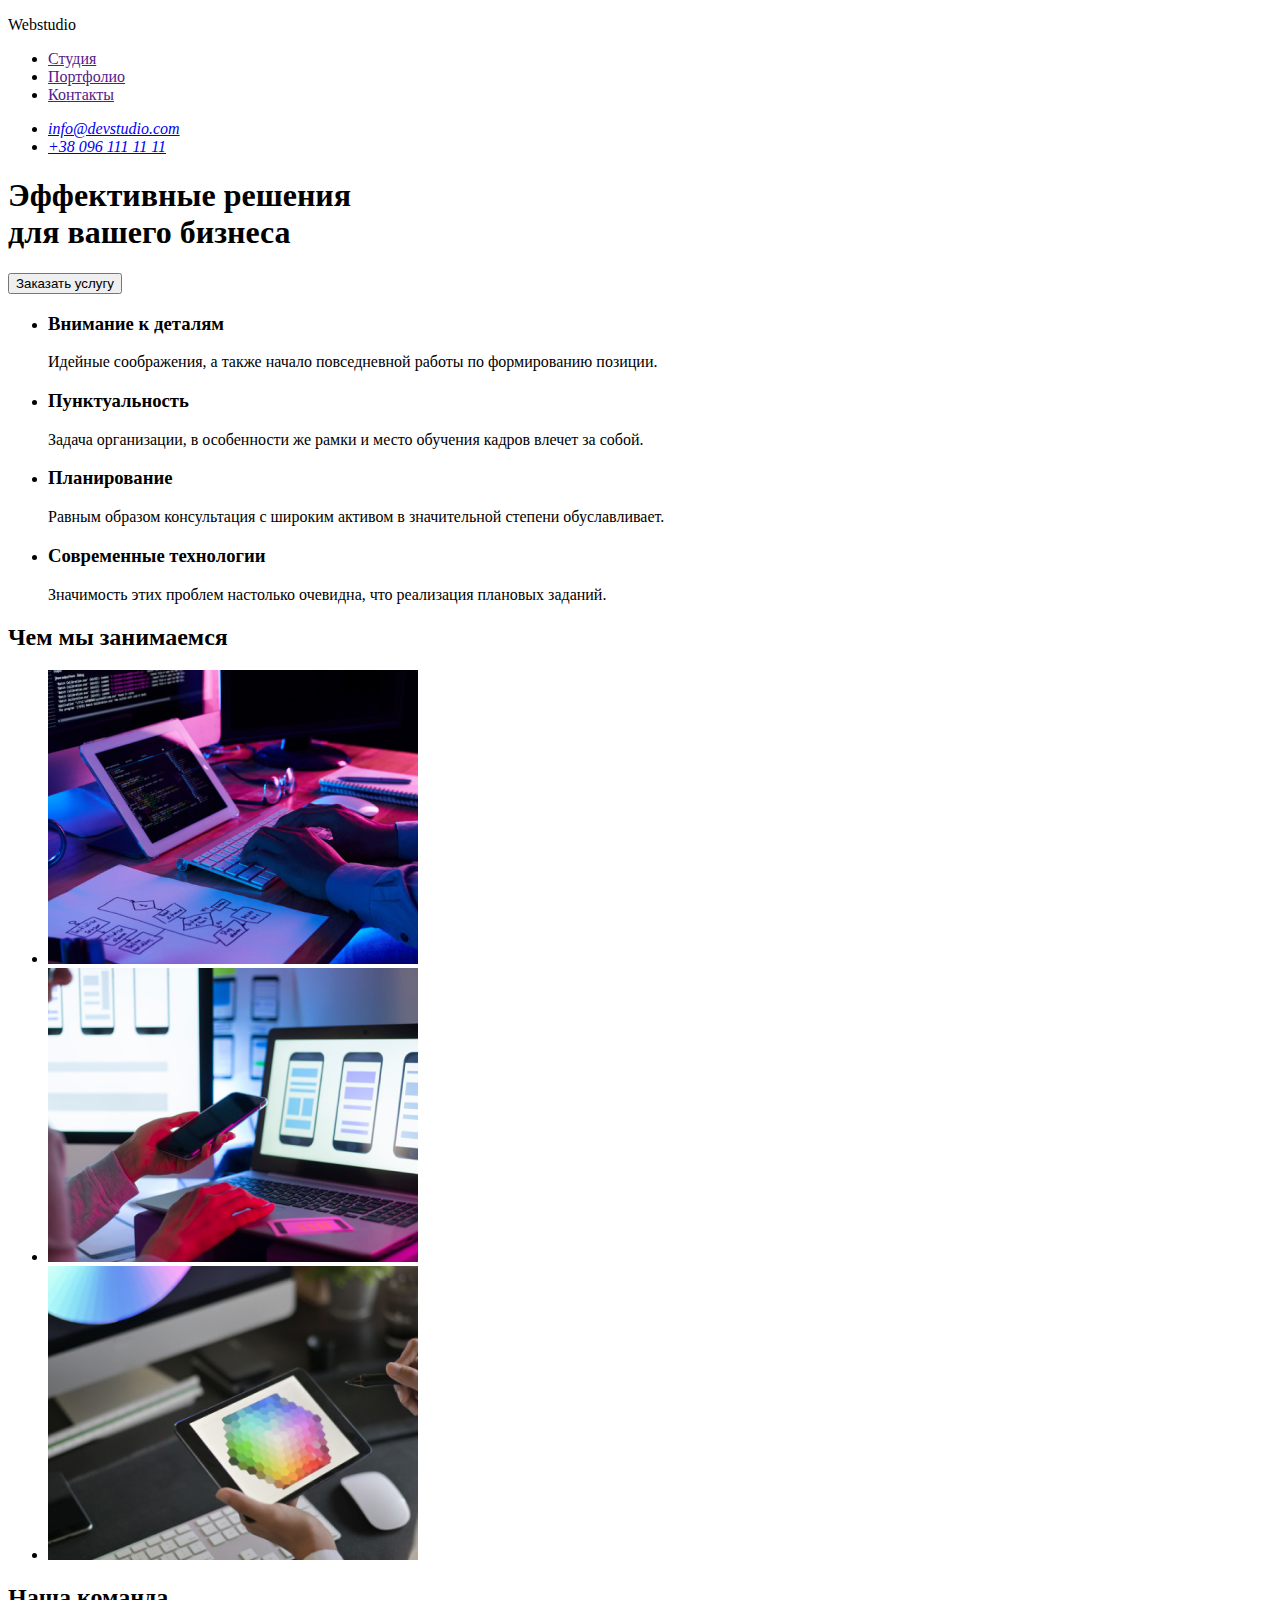
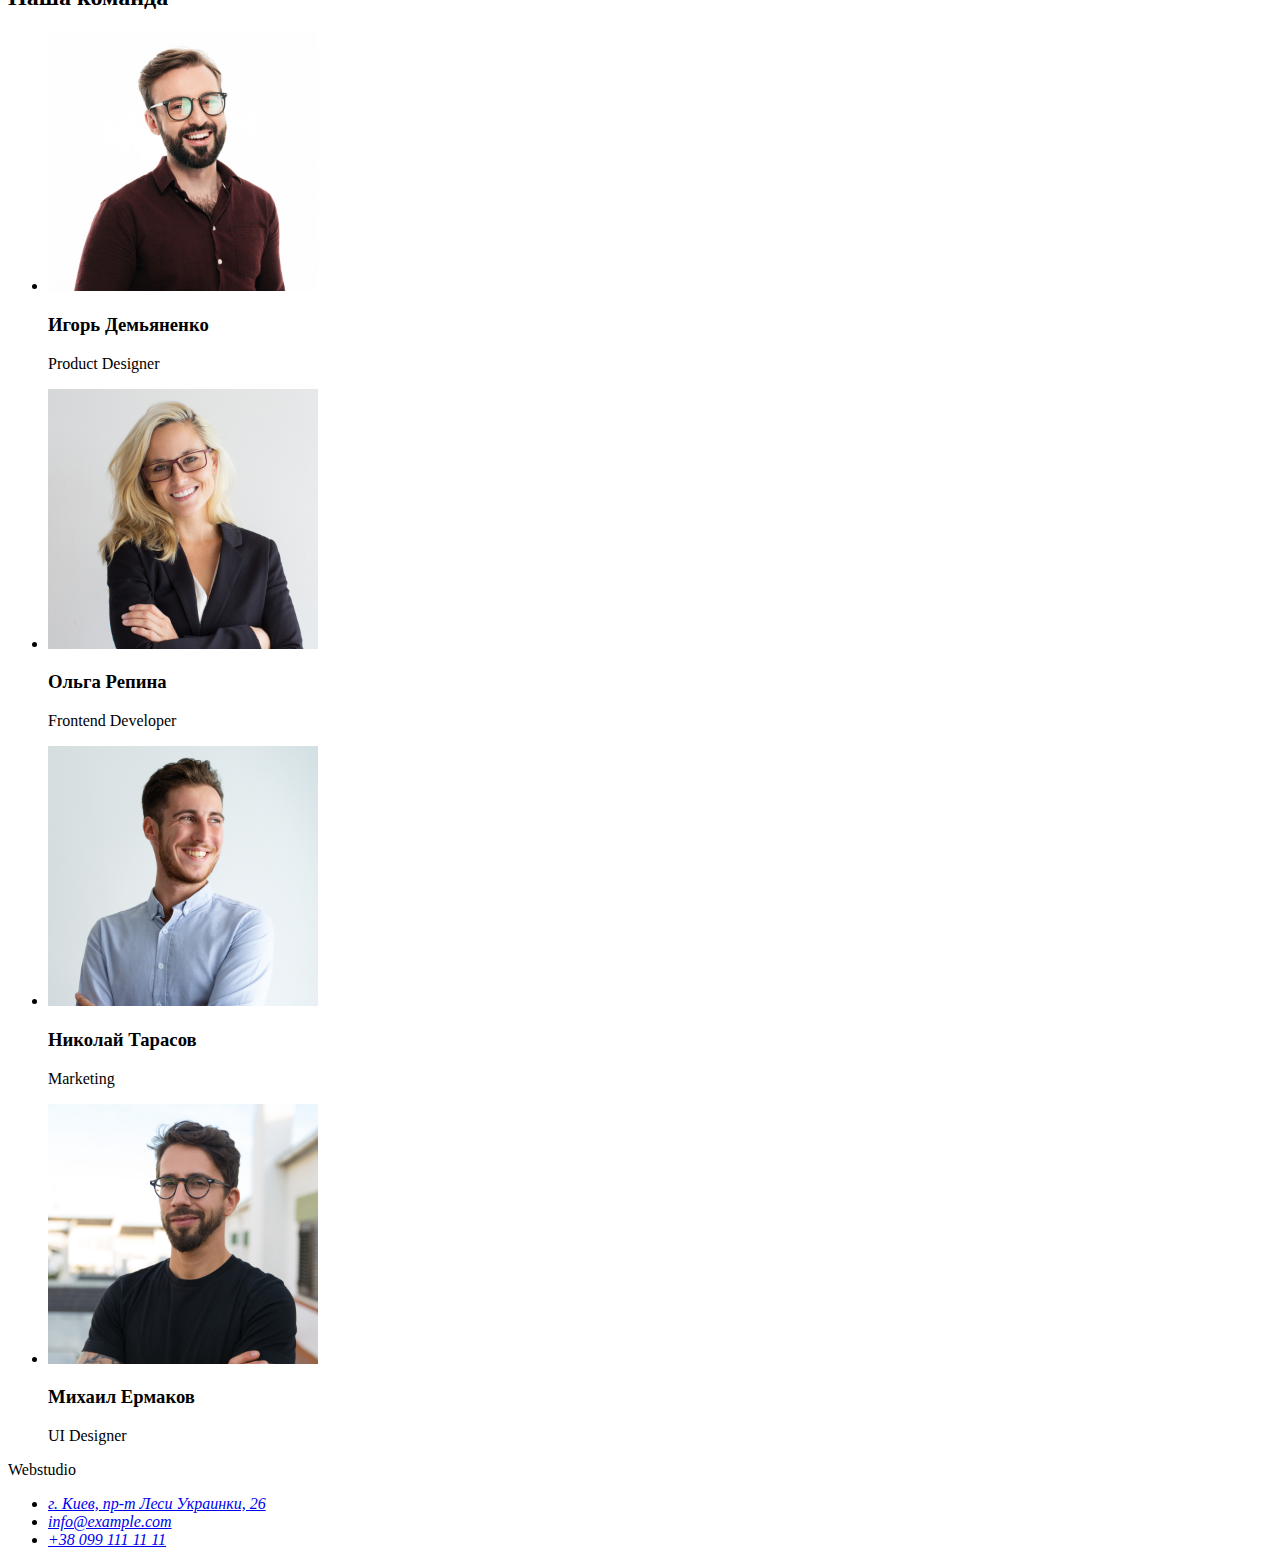
==== index.html @ 35e5b666 "commit on main" ====
<!DOCTYPE html>
<html lang="ru">
<head>
    <meta charset="UTF-8">
    <meta name="viewport" content="width=device-width, initial-scale=1.0">
    <title>WebStudio</title>
</head>
<body>
    <header>
        <p><span class="accent">Web</span><span>studio</span></p>
        <nav>
            <ul>
                <li><a href="">Студия</a></li>
                <li><a href="">Портфолио</a></li>
                <li><a href="">Контакты</a></li>
            </ul>
            <address>
                <ul>
                    <li><a href="mailto:info@devstudio.com">info@devstudio.com</a></li>
                    <li><a href="tel:+380961111111">+38 096 111 11 11</a></li>
                </ul>
            </address>
        </nav>
    </header>
    <main>
        <section>
            <h1>Эффективные решения<br>для вашего бизнеса</h1>
            <button type="button">Заказать услугу</button>
        </section>
        <section>
            <!-- <h2></h2> -->
            <ul>
                <li>
                    <h3>Внимание к деталям</h3>
                    <p>Идейные соображения, а также начало повседневной работы по формированию позиции.</p>
                </li>
                <li>
                    <h3>Пунктуальность</h3>
                    <p>Задача организации, в особенности же рамки и место обучения кадров влечет за собой.</p>
                </li>
                <li>
                    <h3>Планирование</h3>
                    <p>Равным образом консультация с широким активом в значительной степени обуславливает.</p>
                </li>
                <li>
                    <h3>Современные технологии</h3>
                    <p>Значимость этих проблем настолько очевидна, что реализация плановых заданий.</p>
                </li>
            </ul>
        </section>
        <section>
            <h2>Чем мы занимаемся</h2>
            <ul>
                <li><a href="#"><img src="./images/webcreation.jpg" alt="Создание вебстраницы" width="370" height="294"></a></li>
                <li><a href="#"><img src="./images/mobapp.jpg" alt="Оптимизация для смартфона" width="370" height="294"></a></li>
                <li><a href="#"><img src="./images/color.jpg" alt="Подбор цвета" width="370" height="294"></a></li>
            </ul>
        </section>
        <section>
            <h2>Наша команда</h2>
            <ul>
                <li>
                    <img src="./images/Ihor.jpg" alt="Игорь Демьяненко" width="270" height="260">
                        <h3>Игорь Демьяненко</h3>
                        <p>Product Designer</p>
                </li>
                <li>
                    <img src="./images/Olha.jpg" alt="Ольга Репина" width="270" height="260">
                        <h3>Ольга Репина</h3>
                        <p>Frontend Developer</p>
                </li>
                <li>
                    <img src="./images/Nicolas.jpg" alt="Николай Тарасов" width="270" height="260">
                        <h3>Николай Тарасов</h3>
                        <p>Marketing</p>
                </li>
                <li>
                    <img src="./images/Mike.jpg" alt="Михаил Ермаков" width="270" height="260">
                    <div>
                        <h3>Михаил Ермаков</h3>
                        <p>UI Designer</p>
                    </div>
                </li>
            </ul>
        </section>
    </main>
    <footer>
        <p><span class="accent">Web</span><span>studio</span></p>
        <address>
            <ul>
                <li><a href="https://www.google.com/maps/place/%D0%B1%D1%83%D0%BB.+%D0%9B%D0%B5%D1%81%D0%B8+%D0%A3%D0%BA%D1%80%D0%B0%D0%B8%D0%BD%D0%BA%D0%B8,+26,+%D0%9A%D0%B8%D0%B5%D0%B2,+%D0%A3%D0%BA%D1%80%D0%B0%D0%B8%D0%BD%D0%B0,+02000/@50.4265807,30.5361971,17z/data=!3m1!4b1!4m5!3m4!1s0x40d4cf0e033ecbe9:0x57a4dffefec77da0!8m2!3d50.4265807!4d30.5383858">г. Киев, пр-т Леси Украинки, 26</a></li>
                <li><a href="mailto:info@example.com">info@example.com</a></li>
                <li><a href="tel:+380991111111">+38 099 111 11 11</a></li>
            </ul>
        </address>
    </footer>    
</body>
</html>
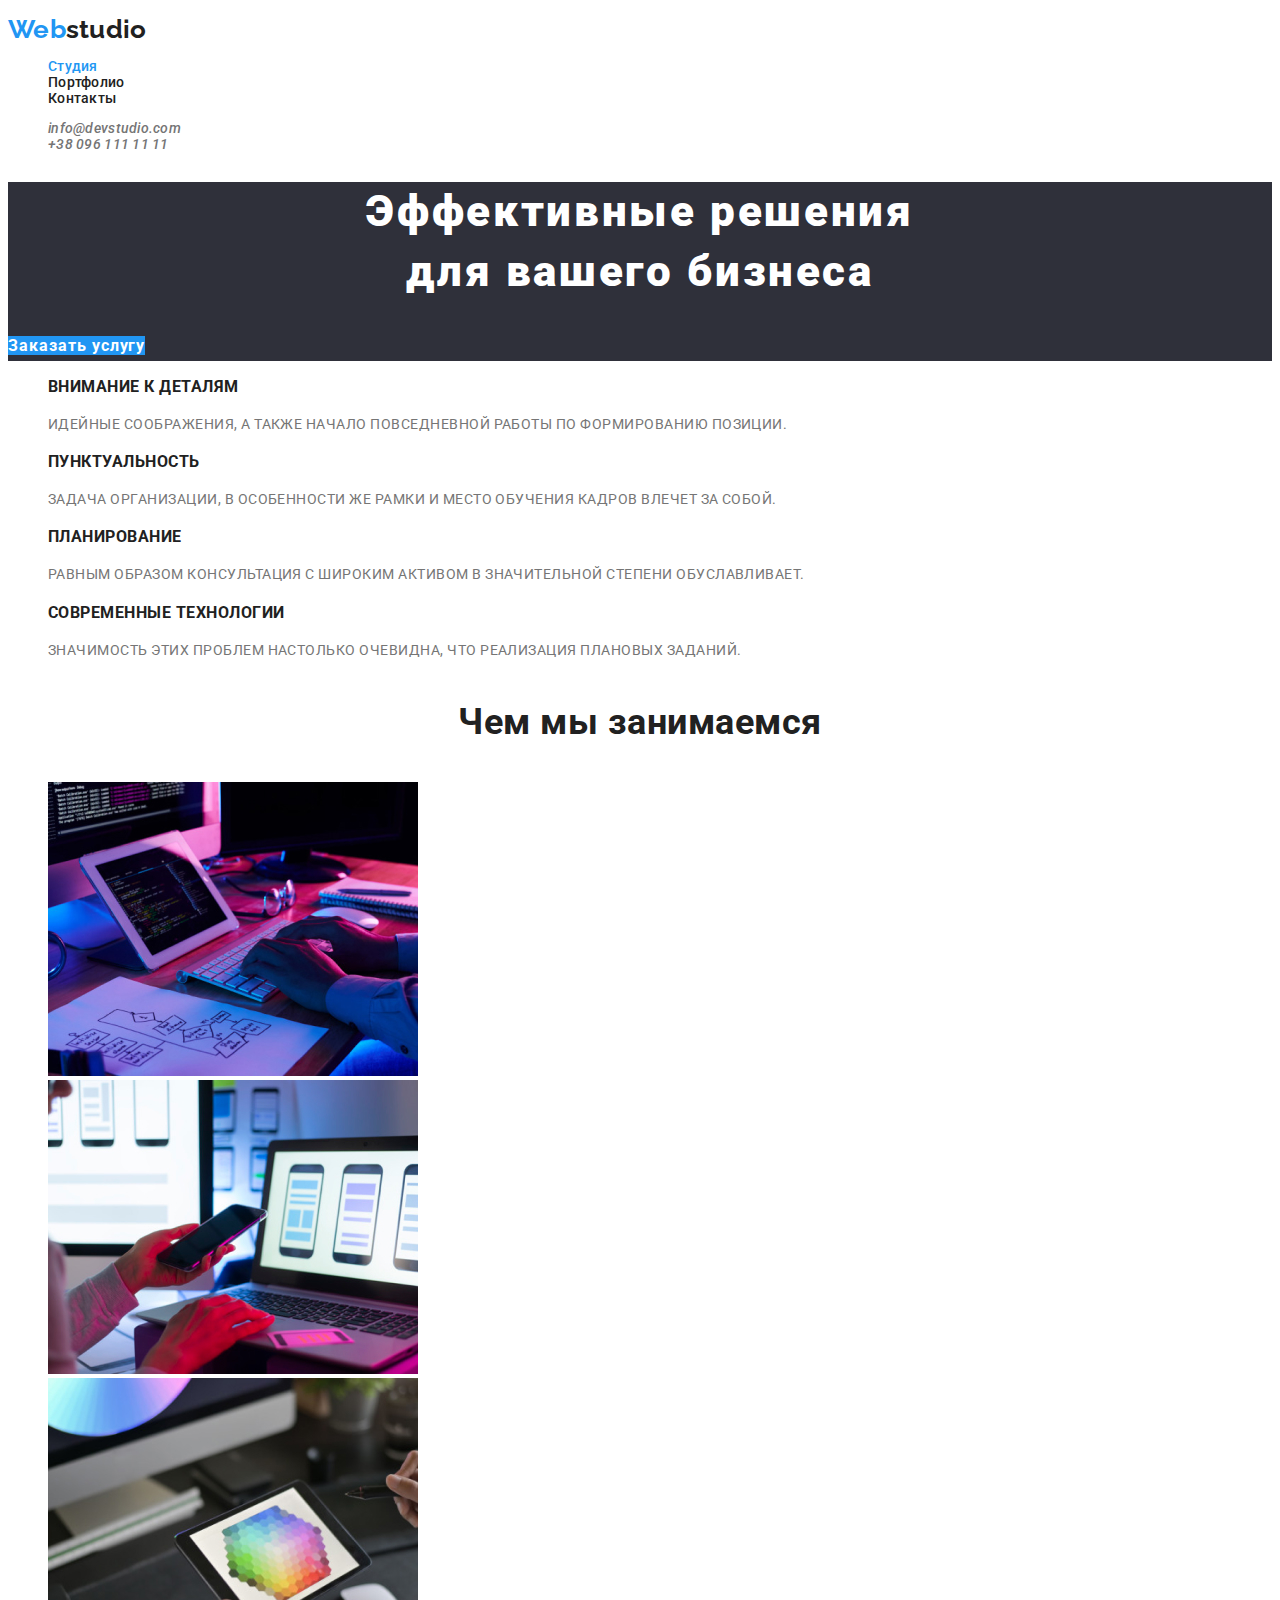
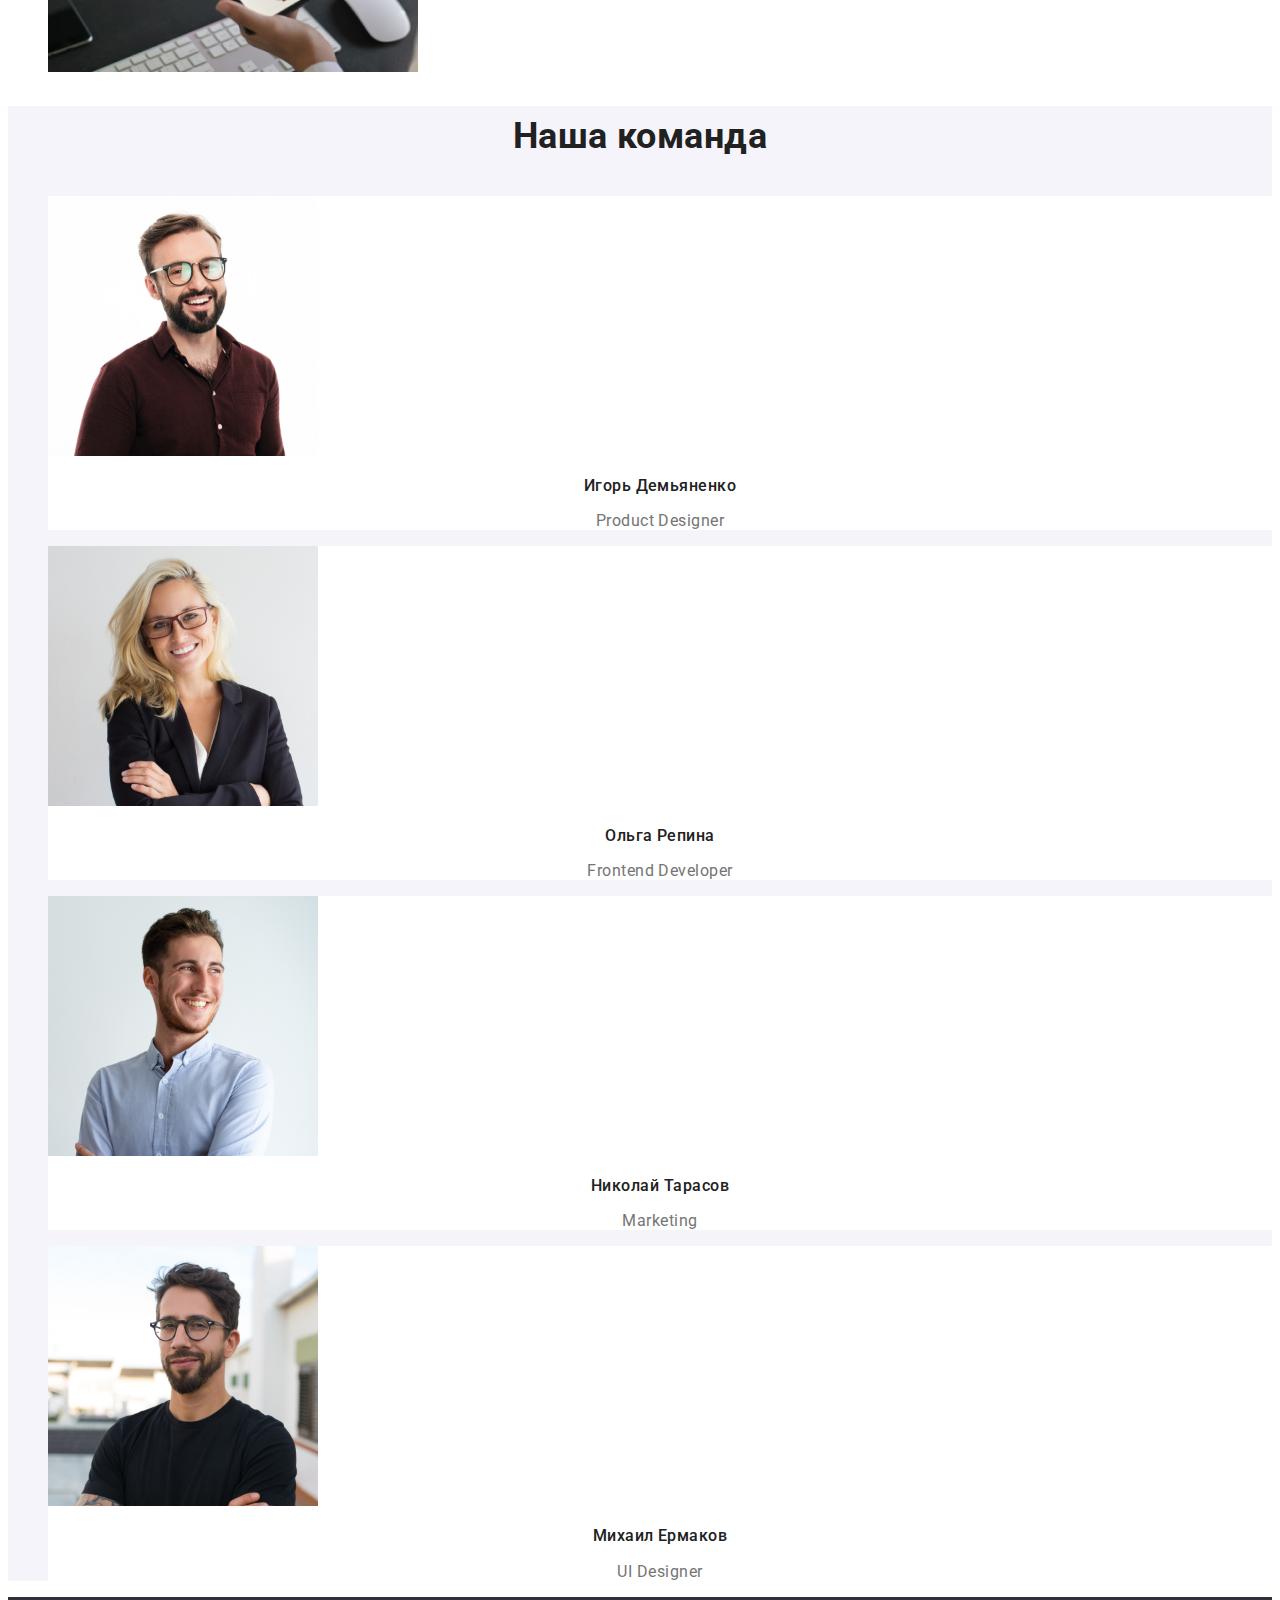
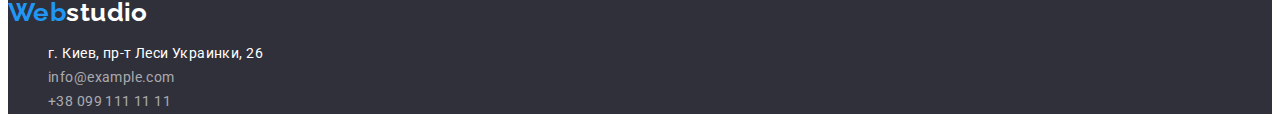
==== commit 0d0f223f: "commit on main" ====
--- a/index.html
+++ b/index.html
@@ -4,95 +4,97 @@
     <meta charset="UTF-8">
     <meta name="viewport" content="width=device-width, initial-scale=1.0">
     <title>WebStudio</title>
+    <link href="https://fonts.googleapis.com/css2?family=Oleo+Script&family=Raleway:wght@700&family=Roboto:wght@400;500;700;900&display=swap" rel="stylesheet">
+    <link rel="stylesheet" href="./css/styles.css">
 </head>
 <body>
-    <header>
-        <p><span class="accent">Web</span><span>studio</span></p>
+    <header class="nav">
+        <p><span class="accent">Web</span><span class="header-logo">studio</span></p>
         <nav>
-            <ul>
-                <li><a href="">Студия</a></li>
-                <li><a href="">Портфолио</a></li>
-                <li><a href="">Контакты</a></li>
+            <ul class="site-nav list"> 
+                <li><a href="" class="link current">Студия</a></li>
+                <li><a href="./portfolio.html" class="link">Портфолио</a></li>
+                <li><a href="" class="link">Контакты</a></li>
             </ul>
-            <address>
+            <address class="adr-nav list"> 
                 <ul>
-                    <li><a href="mailto:info@devstudio.com">info@devstudio.com</a></li>
-                    <li><a href="tel:+380961111111">+38 096 111 11 11</a></li>
+                    <li><a href="mailto:info@devstudio.com" class="link">info@devstudio.com</a></li>
+                    <li><a href="tel:+380961111111" class="link">+38 096 111 11 11</a></li>
                 </ul>
             </address>
         </nav>
     </header>
     <main>
-        <section>
-            <h1>Эффективные решения<br>для вашего бизнеса</h1>
-            <button type="button">Заказать услугу</button>
+        <section class="hero">
+            <h1 class="hero-title">Эффективные решения<br>для вашего бизнеса</h1>
+            <a href="" class="hero-button">Заказать услугу</a>
         </section>
-        <section>
+        <section class="section">
             <!-- <h2></h2> -->
-            <ul>
+            <ul class="features-list">
                 <li>
                     <h3>Внимание к деталям</h3>
-                    <p>Идейные соображения, а также начало повседневной работы по формированию позиции.</p>
+                    <p class="discription">Идейные соображения, а также начало повседневной работы по формированию позиции.</p>
                 </li>
                 <li>
                     <h3>Пунктуальность</h3>
-                    <p>Задача организации, в особенности же рамки и место обучения кадров влечет за собой.</p>
+                    <p class="discription">Задача организации, в особенности же рамки и место обучения кадров влечет за собой.</p>
                 </li>
                 <li>
                     <h3>Планирование</h3>
-                    <p>Равным образом консультация с широким активом в значительной степени обуславливает.</p>
+                    <p class="discription">Равным образом консультация с широким активом в значительной степени обуславливает.</p>
                 </li>
                 <li>
                     <h3>Современные технологии</h3>
-                    <p>Значимость этих проблем настолько очевидна, что реализация плановых заданий.</p>
+                    <p class="discription">Значимость этих проблем настолько очевидна, что реализация плановых заданий.</p>
                 </li>
             </ul>
         </section>
-        <section>
-            <h2>Чем мы занимаемся</h2>
+        <section class="section">
+            <h2 class="section-title">Чем мы занимаемся</h2>
             <ul>
                 <li><a href="#"><img src="./images/webcreation.jpg" alt="Создание вебстраницы" width="370" height="294"></a></li>
                 <li><a href="#"><img src="./images/mobapp.jpg" alt="Оптимизация для смартфона" width="370" height="294"></a></li>
                 <li><a href="#"><img src="./images/color.jpg" alt="Подбор цвета" width="370" height="294"></a></li>
             </ul>
         </section>
-        <section>
-            <h2>Наша команда</h2>
+        <section class="section-team">
+            <h2 class="section-title">Наша команда</h2>
             <ul>
-                <li>
+                <li class="team">
                     <img src="./images/Ihor.jpg" alt="Игорь Демьяненко" width="270" height="260">
-                        <h3>Игорь Демьяненко</h3>
-                        <p>Product Designer</p>
+                        <h3 class="team-name">Игорь Демьяненко</h3>
+                        <p class="prof-team">Product Designer</p>
                 </li>
-                <li>
+                <li class="team">
                     <img src="./images/Olha.jpg" alt="Ольга Репина" width="270" height="260">
-                        <h3>Ольга Репина</h3>
-                        <p>Frontend Developer</p>
+                        <h3 class="team-name">Ольга Репина</h3>
+                        <p class="prof-team">Frontend Developer</p>
                 </li>
-                <li>
+                <li class="team">
                     <img src="./images/Nicolas.jpg" alt="Николай Тарасов" width="270" height="260">
-                        <h3>Николай Тарасов</h3>
-                        <p>Marketing</p>
+                        <h3 class="team-name">Николай Тарасов</h3>
+                        <p class="prof-team">Marketing</p>
                 </li>
-                <li>
+                <li class="team">
                     <img src="./images/Mike.jpg" alt="Михаил Ермаков" width="270" height="260">
                     <div>
-                        <h3>Михаил Ермаков</h3>
-                        <p>UI Designer</p>
+                        <h3 class="team-name">Михаил Ермаков</h3>
+                        <p class="prof-team">UI Designer</p>
                     </div>
                 </li>
             </ul>
         </section>
     </main>
-    <footer>
-        <p><span class="accent">Web</span><span>studio</span></p>
-        <address>
-            <ul>
-                <li><a href="https://www.google.com/maps/place/%D0%B1%D1%83%D0%BB.+%D0%9B%D0%B5%D1%81%D0%B8+%D0%A3%D0%BA%D1%80%D0%B0%D0%B8%D0%BD%D0%BA%D0%B8,+26,+%D0%9A%D0%B8%D0%B5%D0%B2,+%D0%A3%D0%BA%D1%80%D0%B0%D0%B8%D0%BD%D0%B0,+02000/@50.4265807,30.5361971,17z/data=!3m1!4b1!4m5!3m4!1s0x40d4cf0e033ecbe9:0x57a4dffefec77da0!8m2!3d50.4265807!4d30.5383858">г. Киев, пр-т Леси Украинки, 26</a></li>
-                <li><a href="mailto:info@example.com">info@example.com</a></li>
-                <li><a href="tel:+380991111111">+38 099 111 11 11</a></li>
+    <footer class="footer">
+        <p><span class="accent">Web</span><span class="footer-logo">studio</span></p>
+        <adress>
+            <ul class="foot-adress">
+                <li><a href="https://www.google.com/maps/place/%D0%B1%D1%83%D0%BB.+%D0%9B%D0%B5%D1%81%D0%B8+%D0%A3%D0%BA%D1%80%D0%B0%D0%B8%D0%BD%D0%BA%D0%B8,+26,+%D0%9A%D0%B8%D0%B5%D0%B2,+%D0%A3%D0%BA%D1%80%D0%B0%D0%B8%D0%BD%D0%B0,+02000/@50.4265807,30.5361971,17z/data=!3m1!4b1!4m5!3m4!1s0x40d4cf0e033ecbe9:0x57a4dffefec77da0!8m2!3d50.4265807!4d30.5383858" class="link">г. Киев, пр-т Леси Украинки, 26</a></li>
+                <li><a href="mailto:info@example.com" class="link-info">info@example.com</a></li>
+                <li><a href="tel:+380991111111" class="link-info">+38 099 111 11 11</a></li>
             </ul>
-        </address>
+        </adress>
     </footer>    
 </body>
 </html>--- a/css/styles.css
+++ b/css/styles.css
@@ -0,0 +1,237 @@
+/* main text color #212121 */
+
+/* secondary text color #757575 */
+
+/* hero text;  footer Studio color & adress color #FFFFFF */
+
+/* logo Web and accent color #2196F3 */
+
+/* logo studio color #000000 */
+
+/* footer contacts color rgba(255, 255, 255, 0.6) */
+
+/* buttons $ section team background color #F5F4FA */
+
+
+:root {
+    --primary-text-color: #212121;
+    --secondary-text-color: #757575;
+    --accent-color: #2196F3;
+    --primary-white-color: #FFFFFF;
+    --bg-color: #F5F4FA;
+    --secondary-bg-color: #2F303A;
+}
+
+body {
+    background-color: var(--primary-bg-color);
+    color: var(--primary-text-color);
+    font-family: Roboto, sans-serif;
+    font-weight: 500;
+    font-size: 16px;
+    letter-spacing: 0.03em;
+}
+
+ul {
+    list-style: none;
+}
+
+button {
+    font-family: inherit;
+}
+
+/* site logo */
+
+.accent {
+    font-family: Raleway, sans-serif;
+    color: var(--accent-color);
+    font-weight: 700;
+    font-style: normal;
+    font-size: 26px;
+    line-height: 1.19;
+}
+
+.header-logo {
+    font-family: Raleway, sans-serif;
+    color: var(--primary-text-color);
+    font-weight: 700;
+    font-style: normal;
+    font-size: 26px;
+    line-height: 1.19;
+    
+}
+
+.footer-logo {
+    font-family: Raleway, sans-serif;
+    color: var(--primary-white-color);
+    font-weight: 700;
+    font-style: normal;
+    font-size: 26px;
+    line-height: 1.19;
+}
+
+/* site nav */
+
+.nav {
+    font-weight: 500;
+    font-size: 14px;
+    line-height: 1.14;
+    letter-spacing: 0.02em;
+}
+.site-nav .link {
+    color:var(--primary-text-color);
+    text-decoration: none;
+
+}
+
+.site-nav .link:hover,
+.site-nav .link:focus {
+    color: var(--accent-color);
+}
+
+.site-nav .link.current{
+    color: var(--accent-color);
+}
+
+.adr-nav .link{
+    color: var(--secondary-text-color);
+    text-decoration: none;
+}
+
+.adr-nav .link:hover,
+.adr-nav .link:focus {
+    color: var(--accent-color);
+}
+
+/* hero */
+.hero-title {
+    color: var(--primary-white-color);
+    font-style: normal;
+    font-weight: 900;
+    font-size: 44px;
+    line-height: 1.36;
+    text-align: center;
+    letter-spacing: 0.06em;
+}
+
+.hero {
+    background-color: var(--secondary-bg-color);
+}
+
+
+/* sections */
+
+/* features list */
+.features-list {
+    font-weight: 700;
+    font-size: 14px;
+    line-height: 1.14;
+    text-transform: uppercase;
+}
+
+.features-list .discription {
+    color: var(--secondary-text-color);
+    font-weight: 400;
+    font-size: 14px;
+    line-height: 1.71;
+}
+
+.section-title {
+    color: var(--primary-text-color);
+    font-weight: 700;
+    font-size: 36px;
+    line-height: 1.67;
+    text-align: center;
+}
+
+.section-team {
+    background-color: var(--bg-color);
+}
+
+
+.section-team .team {
+    background-color: var(--primary-white-color);
+}
+
+.team-name {
+    font-weight: 500;
+    font-size: 16px;
+    line-height: 1.19;
+    text-align: center;
+}
+
+.prof-team {
+    color: var(--secondary-text-color);
+    font-weight: 400;
+    font-size: 16px;
+    line-height: 1.19;
+    text-align: center;
+}
+/* Button */
+
+.hero-button {
+    color: var(--primary-white-color);
+    background-color: var(--accent-color);
+    font-weight: 700;
+    font-size: 16px;
+    line-height: 1.87;
+    align-items: center;
+    text-align: center;
+    letter-spacing: 0.06em;
+    text-decoration: none;
+}
+
+/* Footer */
+
+.footer {
+    background-color: var(--secondary-bg-color);
+    font-weight: normal;
+    font-size: 14px;
+    line-height: 1.71;
+    letter-spacing: 0.03em;
+}
+
+.foot-adress .link{
+    color:var(--primary-white-color);
+    text-decoration: none;
+    list-style: none;
+}
+
+.foot-adress .link-info {
+    color: rgba(255, 255, 255, 0.6);
+    text-decoration: none;
+    list-style: none;
+}
+
+/* styles for portfolio */
+
+.button {
+    color: var(--primary-text-color);
+    background-color: var(--bg-color);
+}
+
+
+.button:hover,
+.button:focus {
+    color: var(--primary-white-color);
+    background-color: var(--accent-color);
+}
+
+.projects {
+    text-decoration: none;
+}
+
+.project-title {
+    color: var(--primary-text-color);
+    font-weight: 700;
+    font-size: 18px;
+    line-height: 2;
+    letter-spacing: 0.06em;
+}
+
+.type-title {
+    color: var(--secondary-text-color);
+    font-weight: 400;
+    font-size: 16px;
+    line-height: 1.87;
+    letter-spacing: 0.03em;
+}
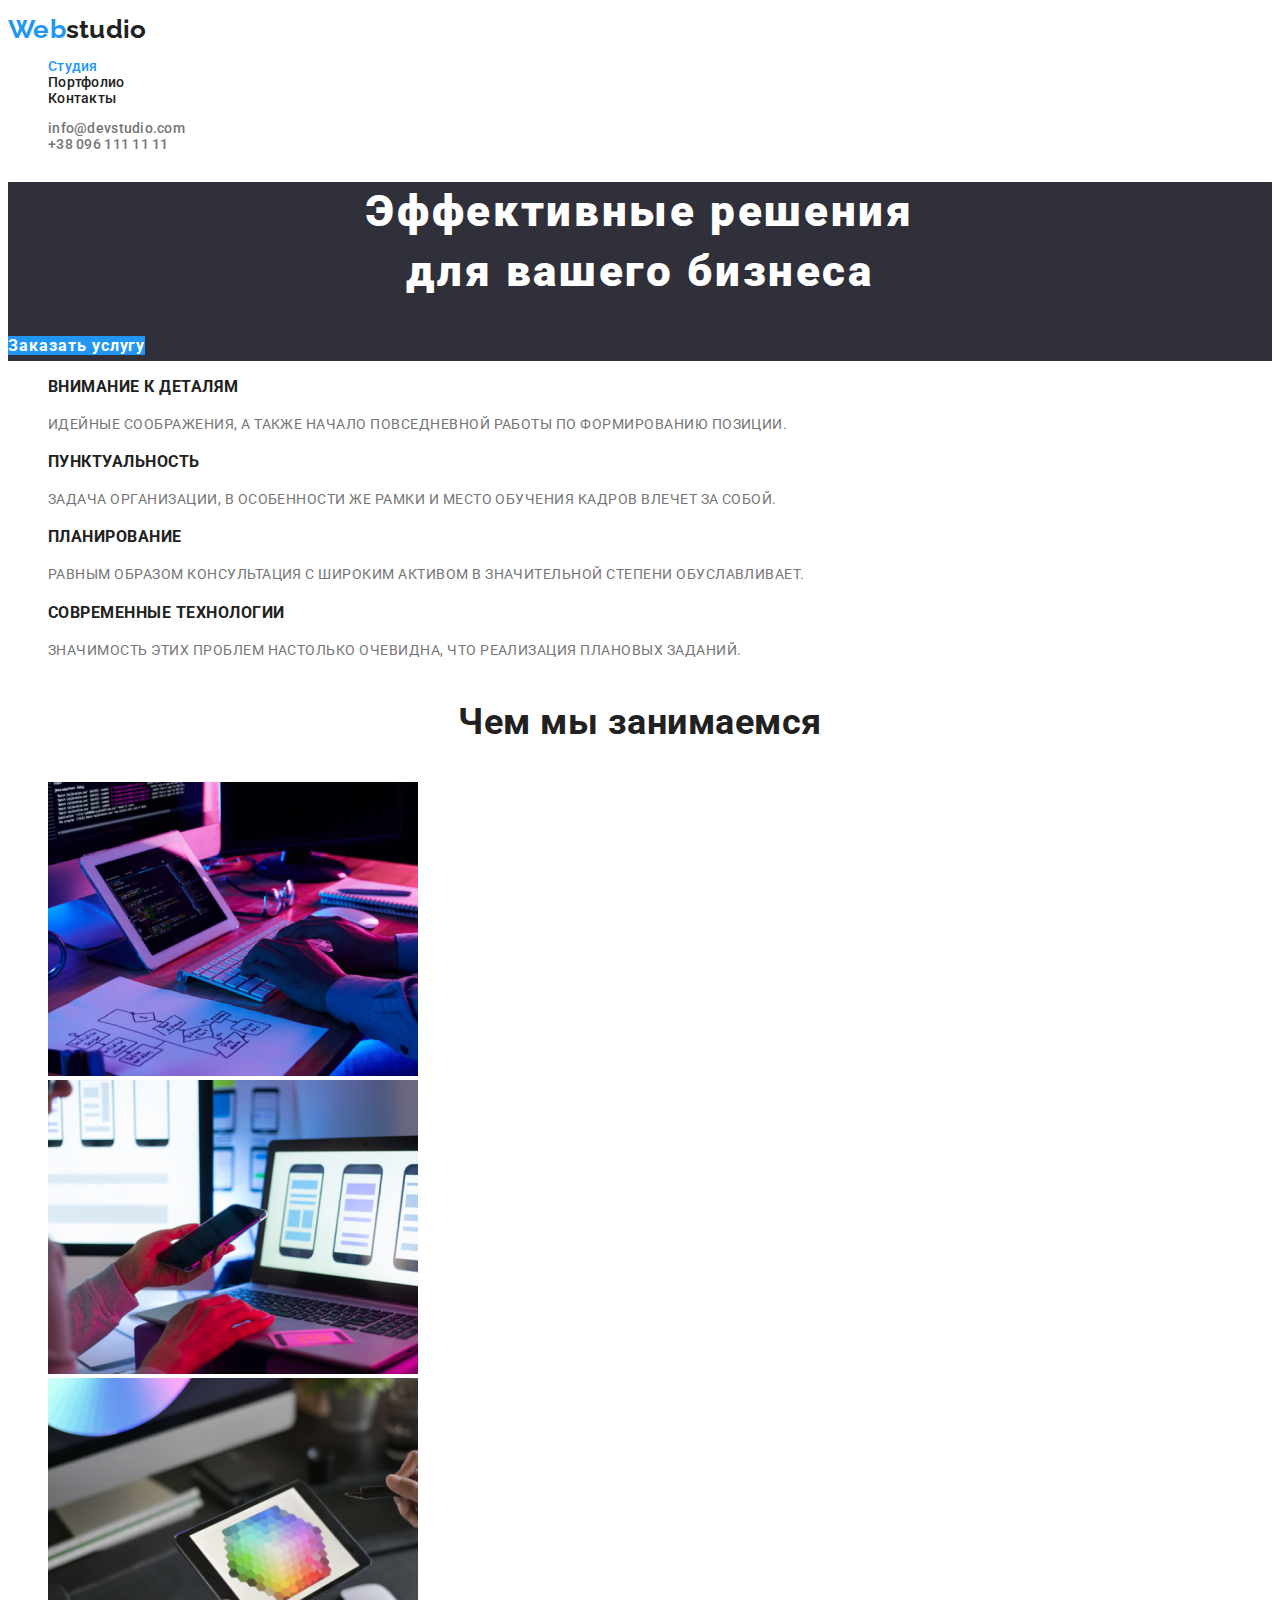
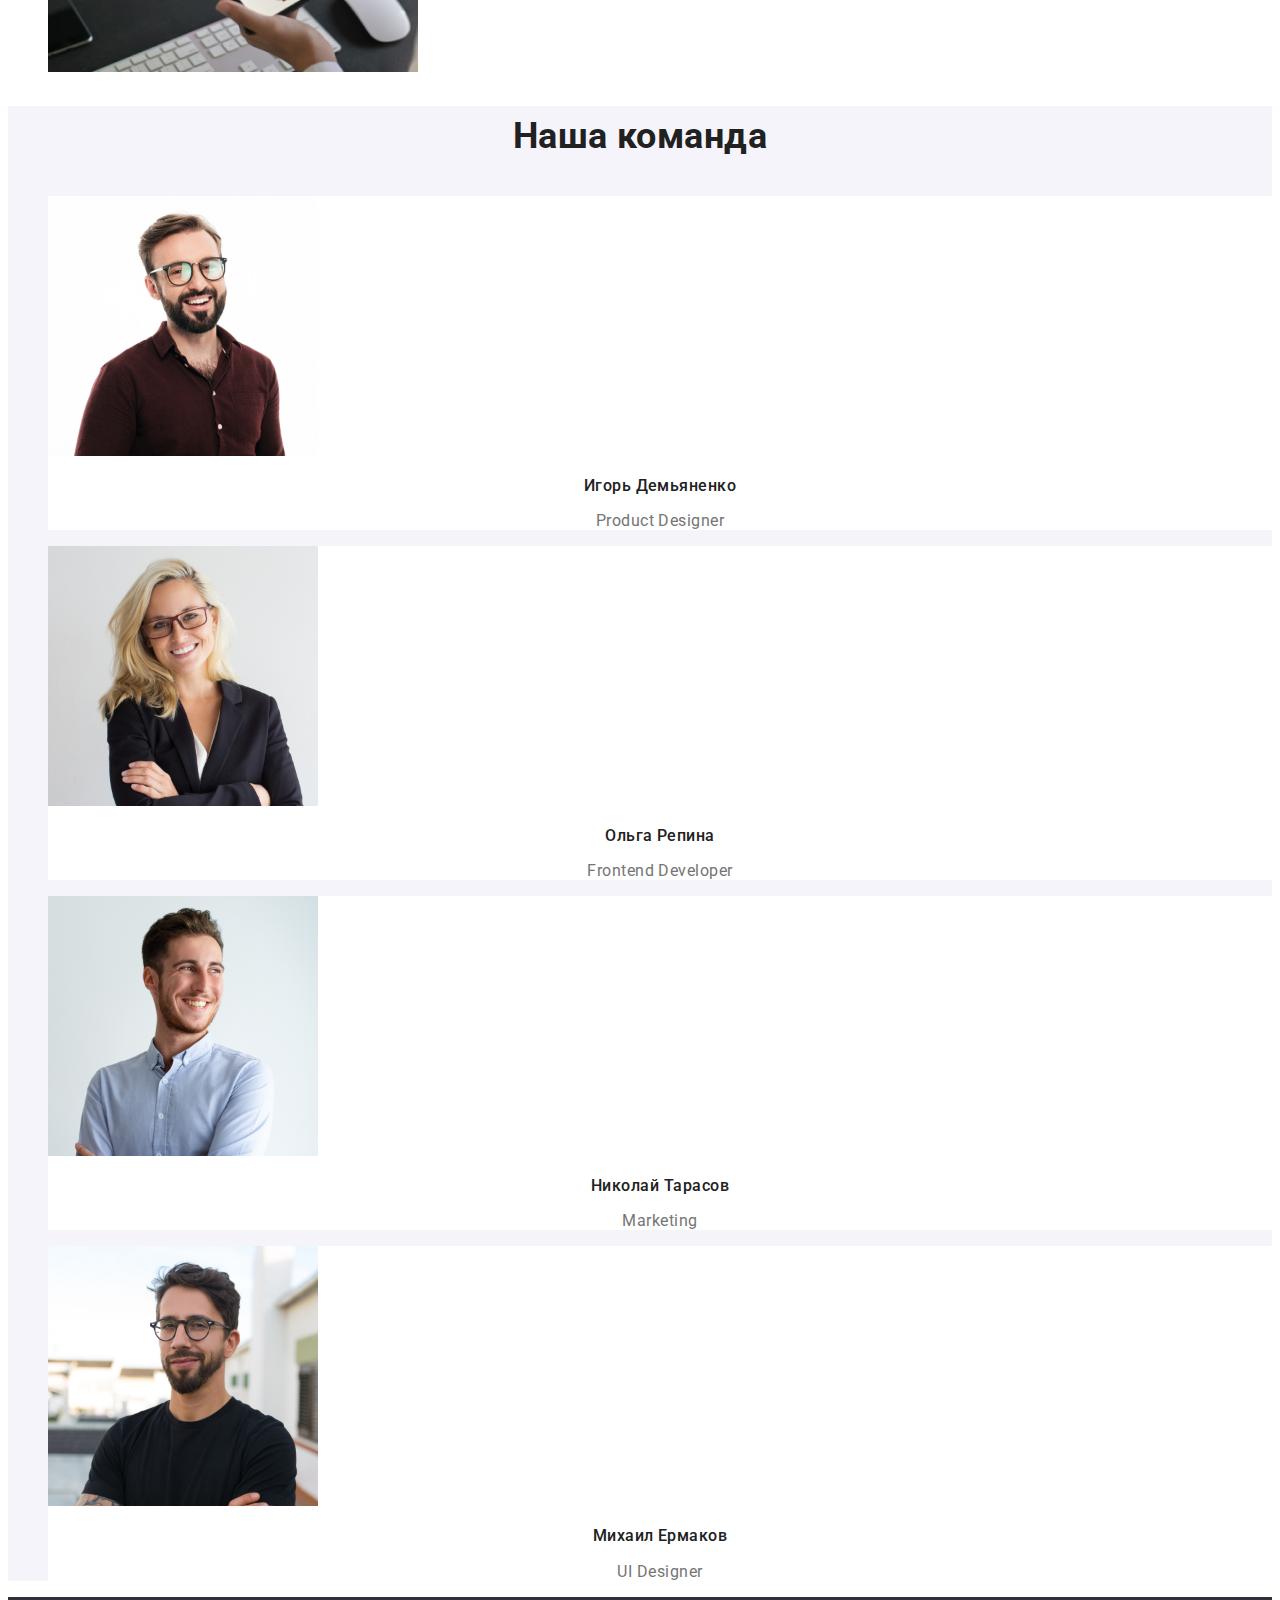
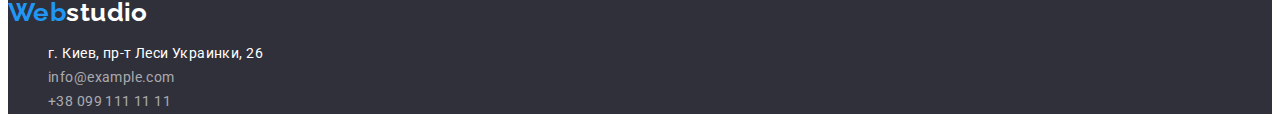
==== commit d772f71e: "commit on main" ====
--- a/index.html
+++ b/index.html
@@ -88,13 +88,13 @@
     </main>
     <footer class="footer">
         <p><span class="accent">Web</span><span class="footer-logo">studio</span></p>
-        <adress>
+        <div>
             <ul class="foot-adress">
                 <li><a href="https://www.google.com/maps/place/%D0%B1%D1%83%D0%BB.+%D0%9B%D0%B5%D1%81%D0%B8+%D0%A3%D0%BA%D1%80%D0%B0%D0%B8%D0%BD%D0%BA%D0%B8,+26,+%D0%9A%D0%B8%D0%B5%D0%B2,+%D0%A3%D0%BA%D1%80%D0%B0%D0%B8%D0%BD%D0%B0,+02000/@50.4265807,30.5361971,17z/data=!3m1!4b1!4m5!3m4!1s0x40d4cf0e033ecbe9:0x57a4dffefec77da0!8m2!3d50.4265807!4d30.5383858" class="link">г. Киев, пр-т Леси Украинки, 26</a></li>
                 <li><a href="mailto:info@example.com" class="link-info">info@example.com</a></li>
                 <li><a href="tel:+380991111111" class="link-info">+38 099 111 11 11</a></li>
             </ul>
-        </adress>
+        </div>
     </footer>    
 </body>
 </html>--- a/css/styles.css
+++ b/css/styles.css
@@ -73,6 +73,7 @@
 
 .nav {
     font-weight: 500;
+    font-style: normal;
     font-size: 14px;
     line-height: 1.14;
     letter-spacing: 0.02em;
@@ -80,7 +81,6 @@
 .site-nav .link {
     color:var(--primary-text-color);
     text-decoration: none;
-
 }
 
 .site-nav .link:hover,
@@ -95,6 +95,7 @@
 .adr-nav .link{
     color: var(--secondary-text-color);
     text-decoration: none;
+    font-style: normal;
 }
 
 .adr-nav .link:hover,
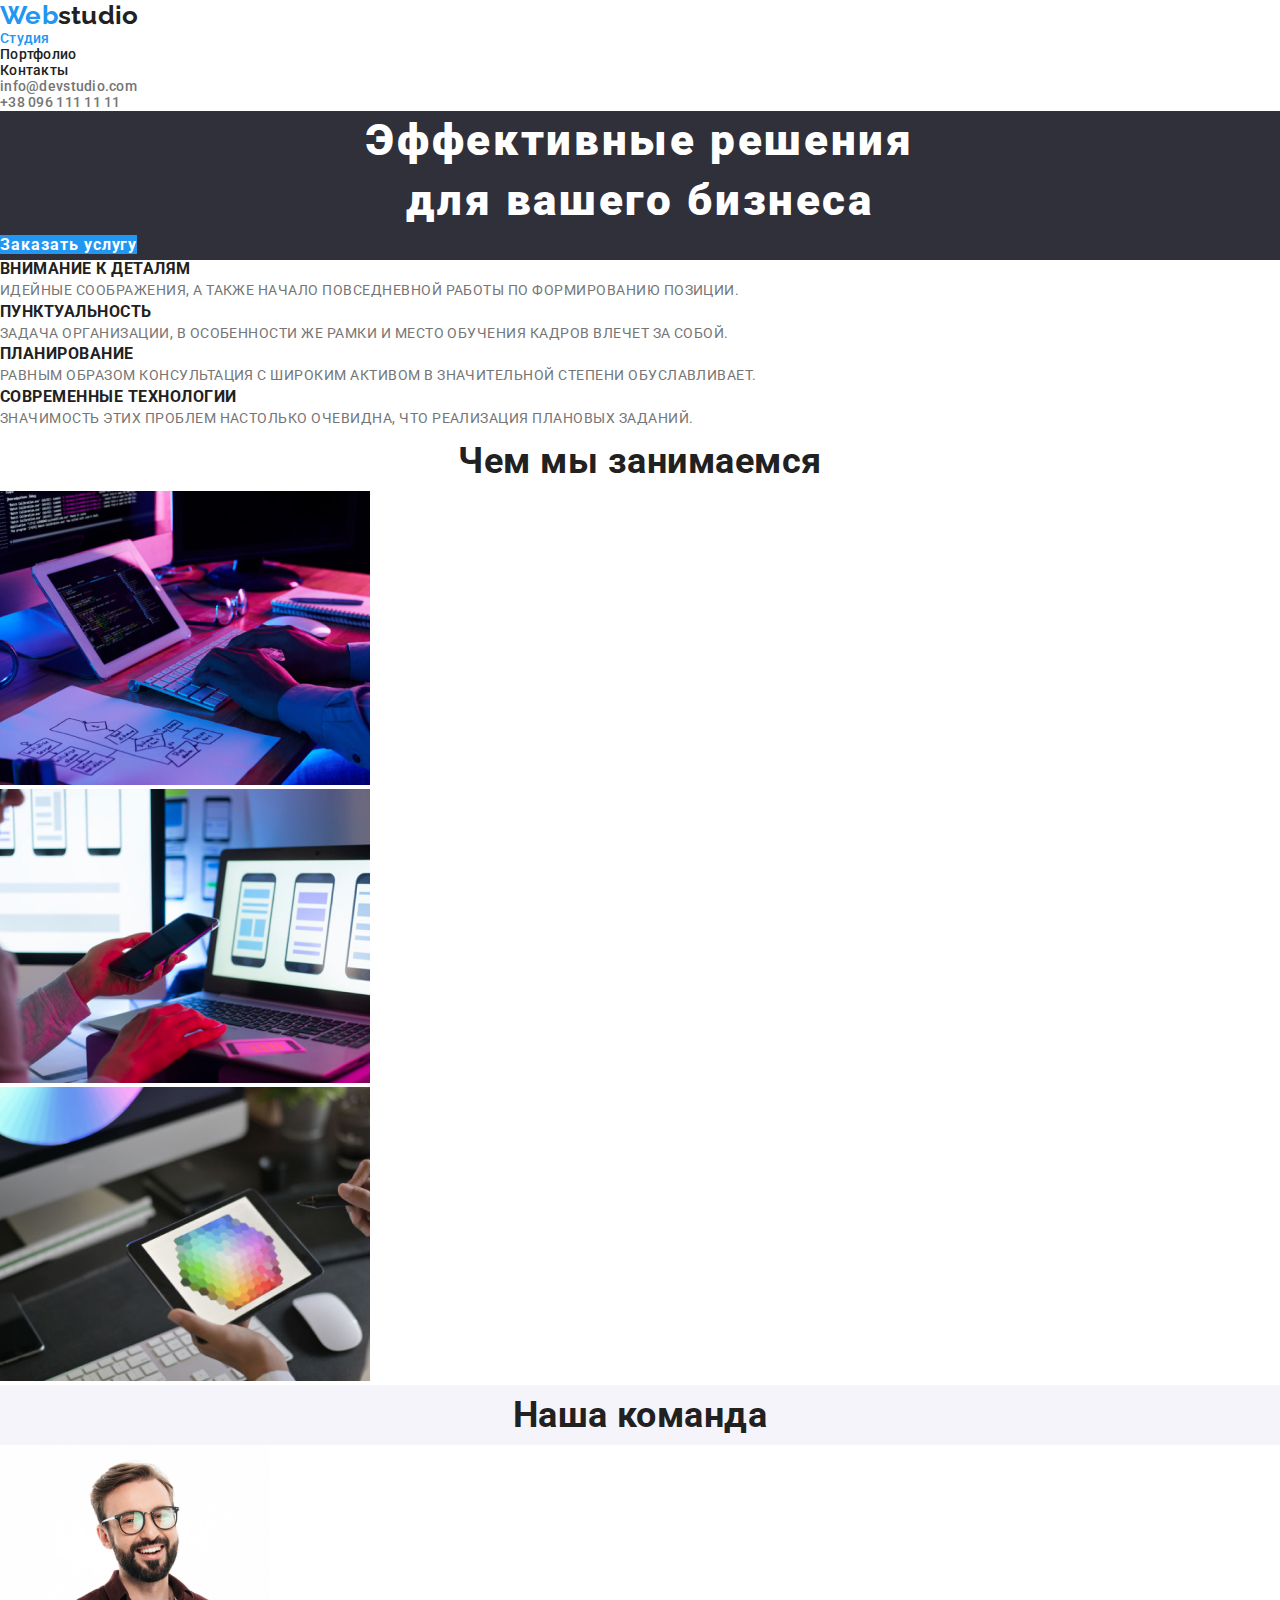
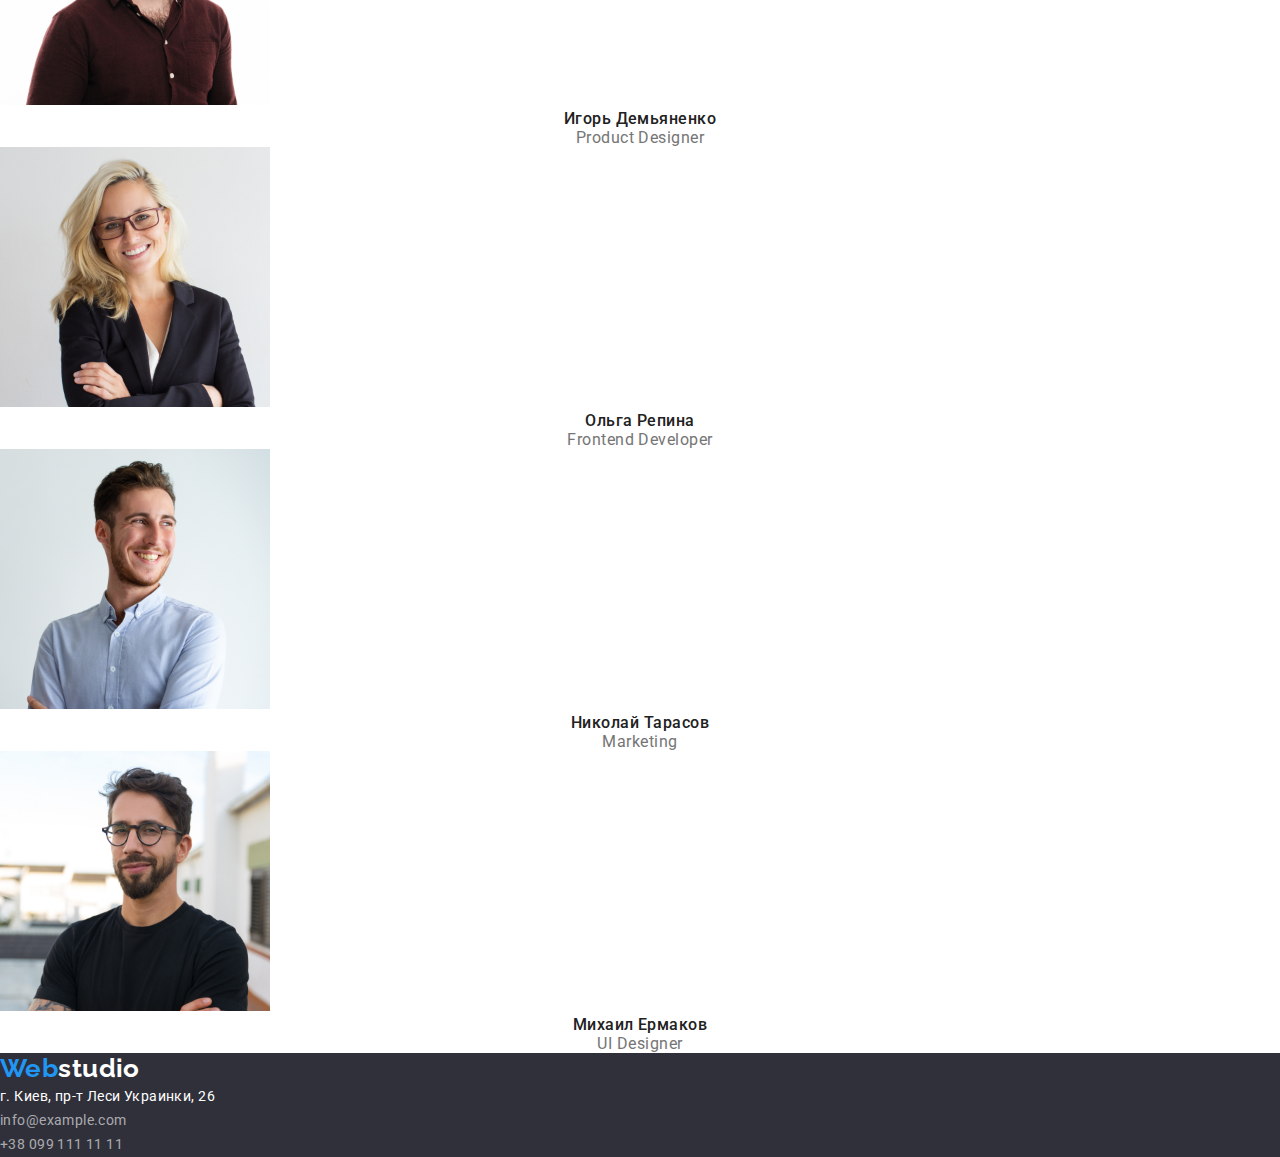
==== commit 6a117393: "commit on main" ====
--- a/index.html
+++ b/index.html
@@ -5,6 +5,7 @@
     <meta name="viewport" content="width=device-width, initial-scale=1.0">
     <title>WebStudio</title>
     <link href="https://fonts.googleapis.com/css2?family=Oleo+Script&family=Raleway:wght@700&family=Roboto:wght@400;500;700;900&display=swap" rel="stylesheet">
+    <link rel="stylesheet" href="./css/reset.css"/>
     <link rel="stylesheet" href="./css/styles.css">
 </head>
 <body>
--- a/css/styles.css
+++ b/css/styles.css
@@ -11,7 +11,6 @@
 /* footer contacts color rgba(255, 255, 255, 0.6) */
 
 /* buttons $ section team background color #F5F4FA */
-
 
 :root {
     --primary-text-color: #212121;
@@ -29,6 +28,7 @@
     font-weight: 500;
     font-size: 16px;
     letter-spacing: 0.03em;
+ 
 }
 
 ul {
@@ -38,6 +38,13 @@
 button {
     font-family: inherit;
 }
+
+* {
+    text-decoration: none;
+    list-style: none;
+    margin: 0px;
+    padding: 0px;
+  }
 
 /* site logo */
 
